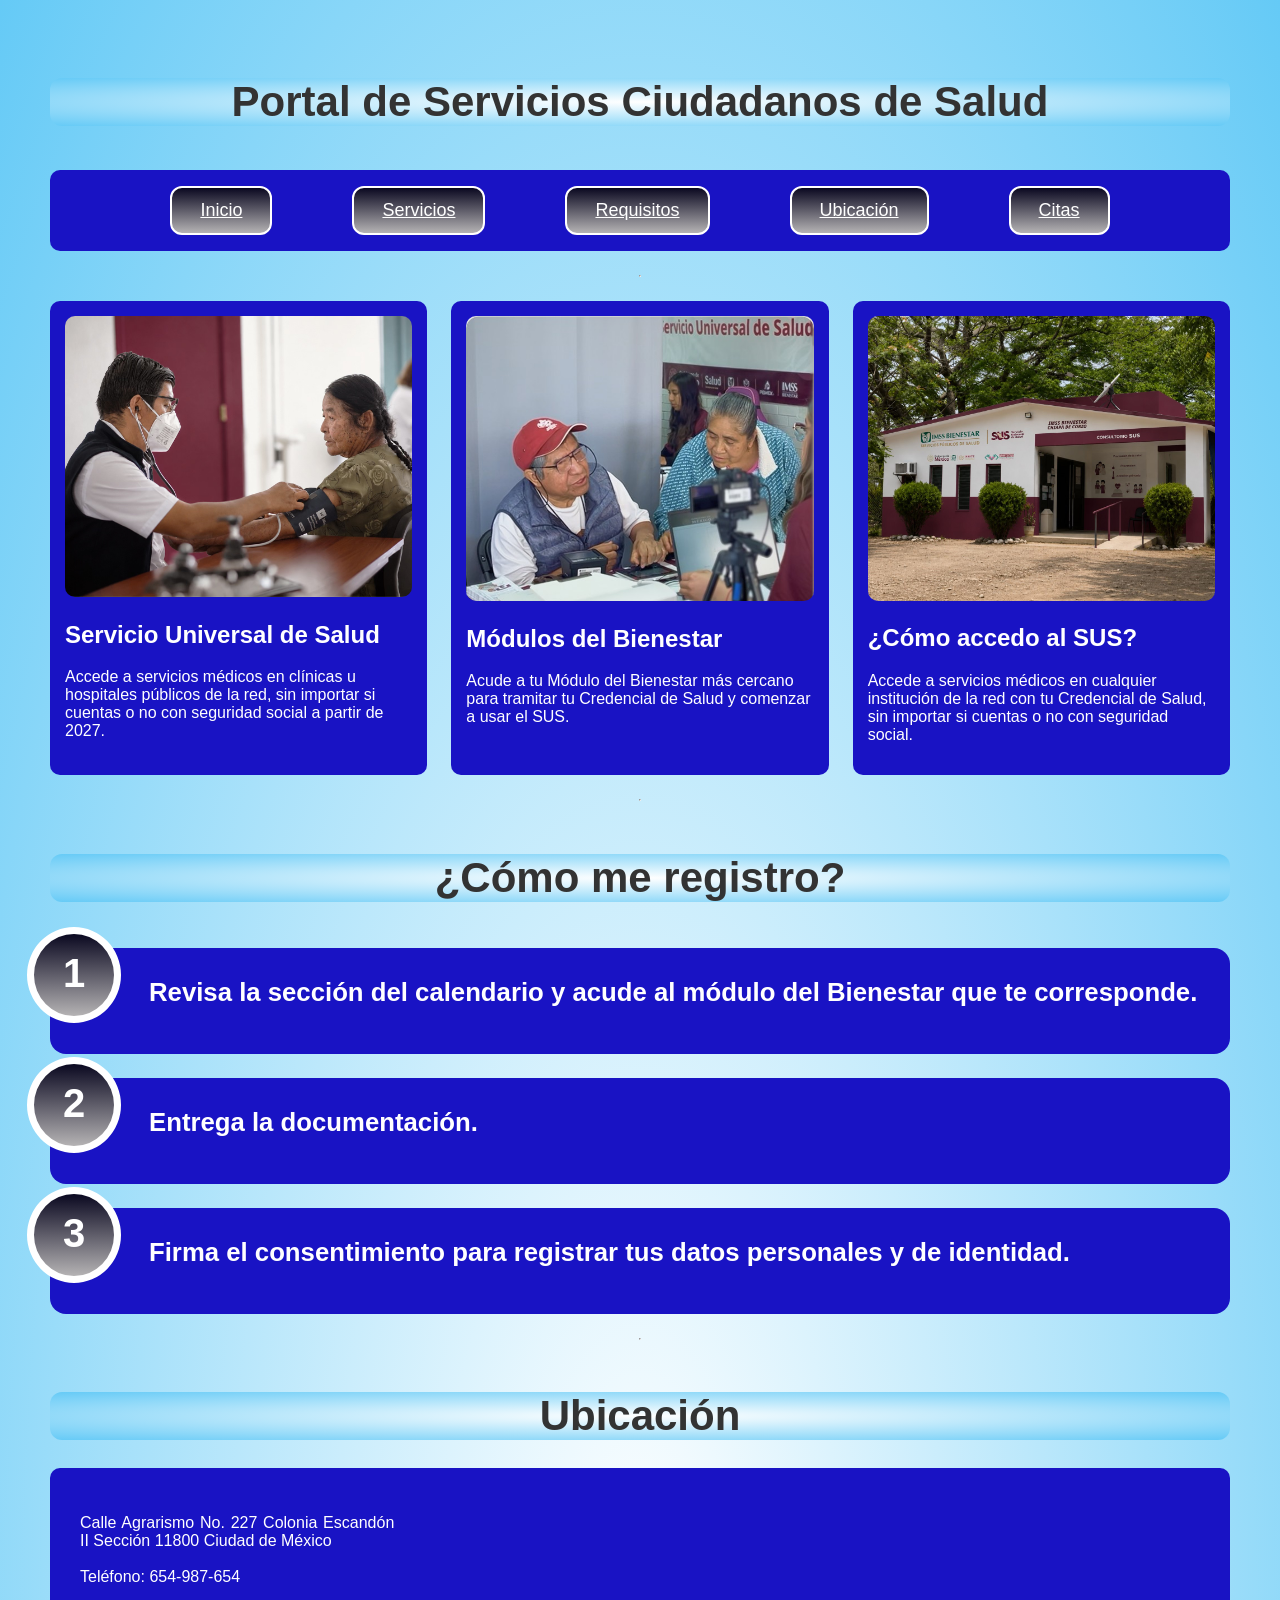
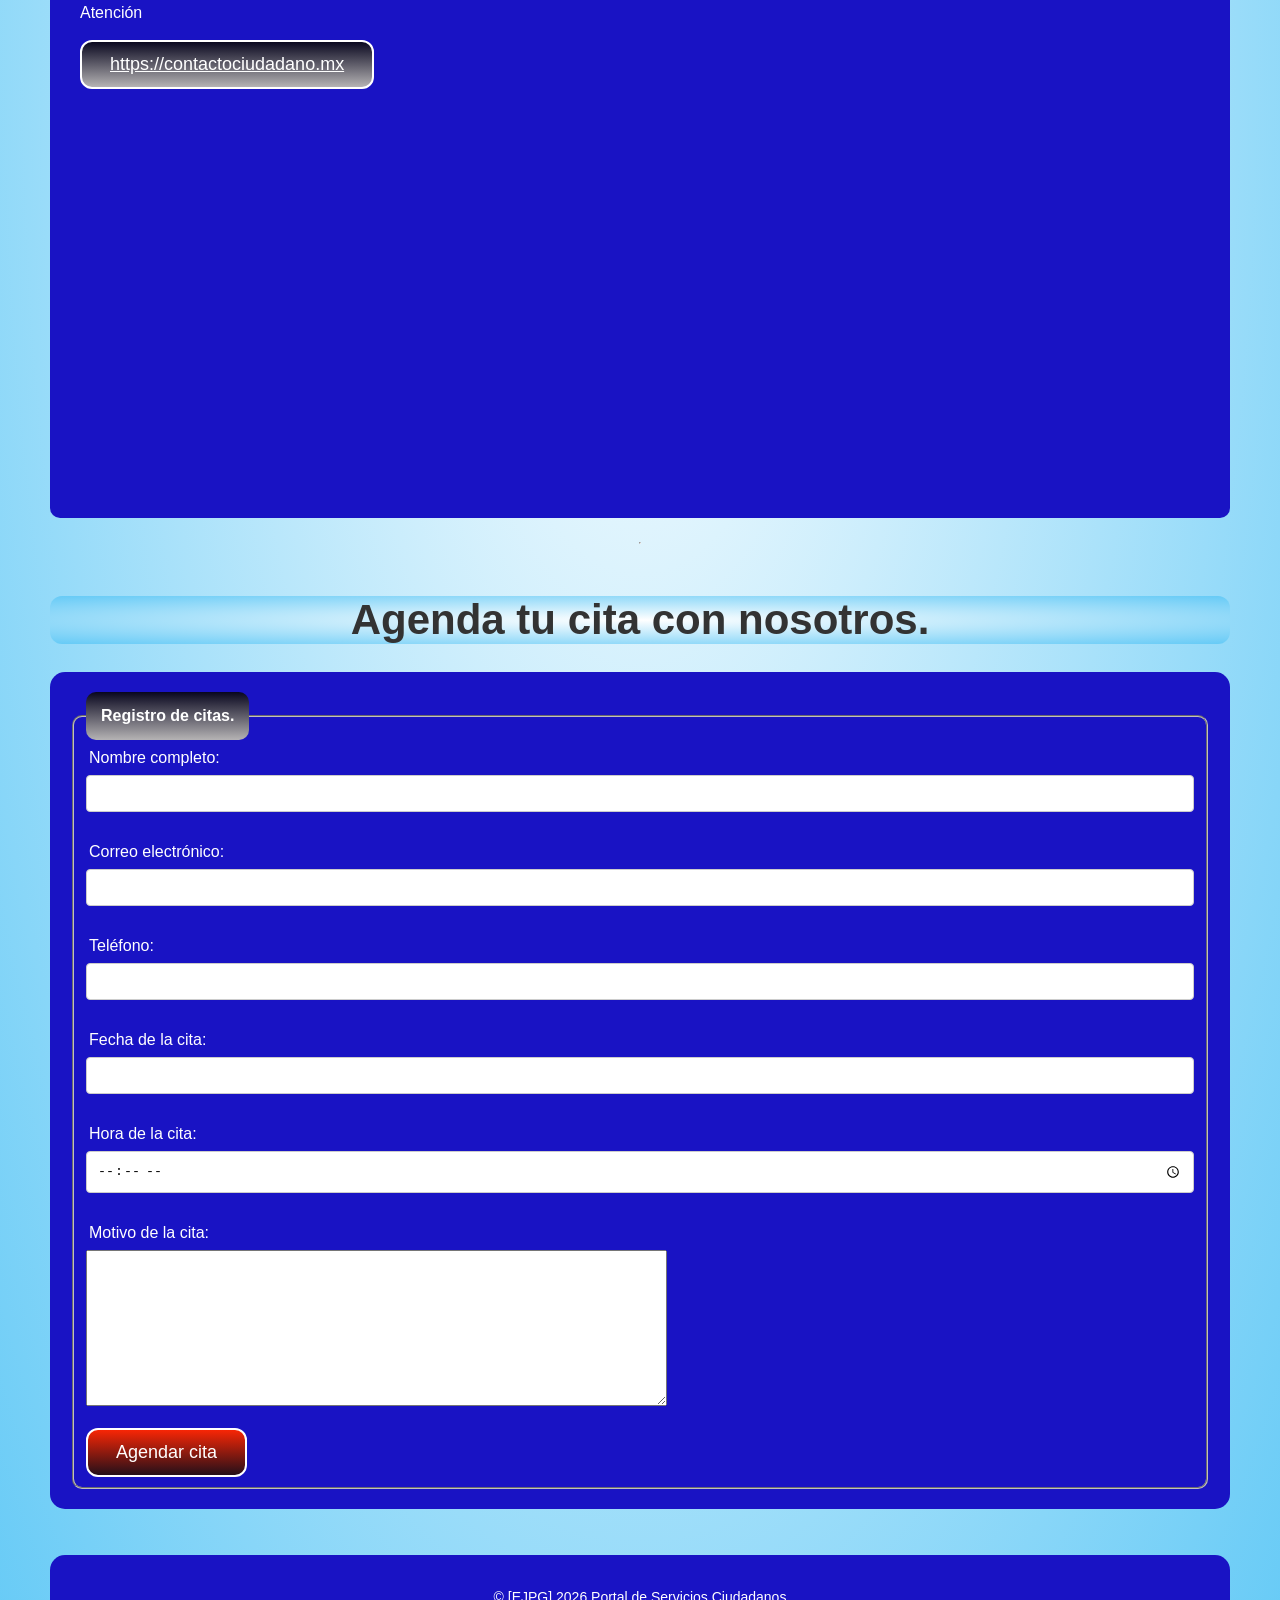
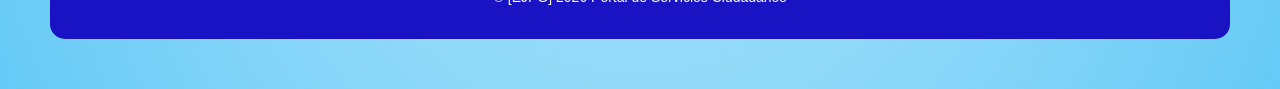
==== portal-servicios/index.html @ 0f51109d "update portal" ====
<!DOCTYPE html>
<html lang="es">

<head>
    <meta charset="utf-8">
    <meta http-equiv="X-UA-Compatible" content="IE=edge">
    <meta name="viewport" content="width=device-width, initial-scale=1">
    <title>Portal de Servicios Ciudadanos</title>

    <!-- CSS -->
    <link rel="stylesheet" href="assets/css/estilo.css">


</head>

<body>
    <!-- Contenido -->
    <header class="encabezado-sitio" id="inicio">
        <h1>Portal de Servicios Ciudadanos de Salud</h1>
    </header>

    <nav class="navegacion-sitio" aria-label="principal">
        <a href="#inicio">Inicio</a>
        <a href="#servicios">Servicios</a>
        <a href="#requisitos">Requisitos</a>
        <a href="#ubicacion">Ubicación</a>
        <a href="#citas">Citas</a>
    </nav>
    <hr>

    <main id="servicios" aria-label="Servicios de Salud">
        <section class="grid-servicios">
            <article class="tarjeta-servicio">
                <img src="assets/img/01.jpg" alt="Servicios de Salud">
                <h2>Servicio Universal de Salud</h2>
                <p>Accede a servicios médicos en clínicas u hospitales públicos de la red, sin importar si cuentas o no
                    con seguridad social a partir de 2027.</p>
            </article>
            <article class="tarjeta-servicio">
                <img src="assets/img/02.jpg" alt="Módulos del Bienestar">
                <h2>Módulos del Bienestar</h2>
                <p>Acude a tu Módulo del Bienestar más cercano para tramitar tu Credencial de Salud y comenzar a usar el
                    SUS.</p>
            </article>
            <article class="tarjeta-servicio">
                <img src="assets/img/03.jpg" alt="Módulos del Bienestar">
                <h2>¿Cómo accedo al SUS?</h2>
                <p>Accede a servicios médicos en cualquier institución de la red con tu Credencial de Salud, sin
                    importar si cuentas o no con seguridad social.
                </p>
            </article>
        </section>
    </main>
    <hr>


    <main id="requisitos" aria-label="Requisitos">
        <h1>¿Cómo me registro?</h1><br>
        <section class="grid-requisitos">
            <article class="requisitos">
                <span class="numero"><strong>1</strong></span>
                <h3>Revisa la sección del calendario y acude al módulo del Bienestar que te corresponde.</h3>
            </article>
            <article class="requisitos">
                <span class="numero"><strong>2</strong></span>
                <h3>Entrega la documentación.</h3>
            </article>

            <article class="requisitos">
                <span class="numero"><strong>3</strong></span>
                <h3>Firma el consentimiento para registrar tus datos personales y de identidad.</h3>
            </article>
        </section>
    </main>
    <hr>

    <main id="ubicacion" aria-label="ubicacion">
        <h1>Ubicación</h1>
        <section class="tarjeta-ubicacion">

            <div class="direccion">
                <p>
                    Calle Agrarismo No. 227 Colonia Escandón II Sección 11800 Ciudad de México<br><br>
                    Teléfono: 654-987-654 <br><br>
                    Atención <br><br><a href="https://contactociudadano.mx"
                        target="_blank">https://contactociudadano.mx</a><br>

                </p>

            </div>

            <div class="mapa">
                <iframe class="mapa"
                    src="https://www.google.com/maps/embed?pb=!1m18!1m12!1m3!1d1881.6504908377208!2d-99.17516356628991!3d19.39939727955639!2m3!1f0!2f0!3f0!3m2!1i1024!2i768!4f13.1!3m3!1m2!1s0x85d1ff004a78d7c1%3A0x5c1ab78b1974533a!2sServicio%20Nacional%20de%20Salud%20P%C3%BAblica%20(SNSP)!5e0!3m2!1ses!2smx!4v1794494228817!5m2!1ses!2smx"
                    width="600px" height="800px" style="border:0;" allowfullscreen="" loading="lazy"
                    referrerpolicy="strict-origin-when-cross-origin"></iframe>

            </div>

        </section>
    </main>
    <hr>

    <main id="citas" aria-label="agendar cita">
        <h1>Agenda tu cita con nosotros.</h1>
        <section class="tarjeta-formulario">
            <form action="contacto.php" method="post" class="formulario">
                <fieldset>
                    <legend>Registro de citas.</legend>
                    <label for="nombre">Nombre completo:</label>
                    <input type="text" name="nombre" id="nombre" required>
                    <br><br>

                    <label>Correo electrónico:</label>
                    <input type="email" name="correo" required>
                    <br><br>

                    <label>Teléfono:</label>
                    <input type="tel" name="telefono" required>
                    <br><br>

                    <label>Fecha de la cita:</label>
                    <input type="fecha" name="fecha" required>
                    <br><br>

                    <label>Hora de la cita:</label>
                    <input type="time" name="hora" required>
                    <br><br>

                    <label>Motivo de la cita:</label>
                    <textarea name="motivo" cols="70" rows="10"></textarea>
                    <br><br>

                    <button type="submit">Agendar cita</button>
                </fieldset>
            </form>
        </section>
    </main>

    <footer class="pie-sitio">
        <p>&copy; [EJPG] 2026 Portal de Servicios Ciudadanos</p>
    </footer>

    <!-- JS -->

</body>

</html>
---- portal-servicios/assets/css/estilo.css ----
:root {
    --color-texto: #ffffff;
    --color-fondo: #1913c4;
    --color-tarjetas: #afb0b0;
    --espacio: 1rem;
    --paso--1: clamp(0.9rem, 0.3vw + 0.85rem, 1rem);
    --paso-1: clamp(1.25rem, 0.8vw + 1rem, 1.5rem);
}

@media (min-width: 768px) {
    .grid-servicios {
        display: grid;
        grid-template-columns: repeat(2, 1fr);
        gap: 1.5rem;
    }

    .grid-requisitos {
        display: grid;
        grid-template-columns: repeat(2, 1fr);
        gap: 1.5rem;
    }
}

@media (min-width: 1024px) {
    .grid-servicios {
        grid-template-columns: repeat(3, 1fr);
    }

    .grid-requisitos {
        grid-template-columns: repeat(1, 1fr);
    }
}


body {
    display: grid;
    margin: 50px;
    gap: 1rem;
    font-family: Verdana, Geneva, Tahoma, sans-serif;
    background: radial-gradient(#ffffff, #65caf6);
}

.navegacion-sitio {
    display: flex;
    justify-content: center;
    flex-wrap: wrap;
    gap: 5rem;
    background-color: var(--color-fondo);
    position: sticky;
    top: 0;
    padding: 1rem;
    border-radius: 10px;
}

.tarjeta-servicio{
    background: var(--color-fondo);
    border-radius: 10px;
    padding: 15px;
    color: var(--color-texto);

}

.tarjeta-ubicacion{
    background: var(--color-fondo);
    border-radius: 10px;
    padding: 15px;
    color: var(--color-texto);   
    display: flex;
    align-items: row;
    justify-content: space-evenly ;
}

.tarjeta-formulario{
    background: var(--color-fondo);
    color: var(--color-texto);
    padding: 20px;
    border-radius: 15PX;
}

fieldset{
    border-radius: 10px;    
}
legend{
    background: linear-gradient(#08061e 0%, #b5b3b4 100%);
    color: white;
    padding: 15px;
    border-radius: 10PX;
    font-weight: bold;
}

.requisitos {
    position: relative;
    display: flex;
    flex-direction: row;
    padding: 5px;
    background: var(--color-fondo);
    border-radius: 16px;
    color: var(--color-texto);
    font-size: 22px;
}

.numero {
    position: relative;
    top: -26px;
    right: 28px;
    display: flex;
    align-items: center;
    justify-content: center;
    width: 80px;
    height: 80px;
    padding-bottom: 2px;
    color: #fff;
    background: linear-gradient(#0a0820 0%, #b5b3b4 100%);
    border: 7px solid #ffffff;
    border-radius: 50%;
    font-size: 40px;
}

.direccion{
    width: 40%;
    border-radius: 1px solid #ffffff;
    text-align: justify; 
    margin: 10px;
    padding: 5px;   

}

.mapa{
    width: 100%;
    height: 600px;
    border-radius: 10px;
    align-items: flex-end;
    margin: 10px;
}

img {
    width: 100%;
    border-radius: 10px;
}

a {
    display: inline-block;
    color: #ffffff;
    font-size: 18px;
    padding: 12px 28px;
    border: 2px solid #ffffff;
    border-radius: 12px;
    background: linear-gradient(#0a0820 0%,#b5b3b4 100%);
    cursor: pointer;
}

h1 {
    color: #333;
    font-size: 42px;
    font-weight: bold;
    text-align: center;
    background: radial-gradient(#ffffff, #65caf6);
    border-radius: 12px;
  }

  input{
    width: 100%;
    padding: 10px;
    margin-bottom: 10px;
    border: 1px solid #ccc;
    border-radius: 4px;
    box-sizing: border-box;
  }

  label{
    display: block;
    margin-bottom: 5px;
    padding: 3px;
  }

  button{
    display: inline-block;
    color: #ffffff;
    font-size: 18px;
    padding: 12px 28px;
    border: 2px solid #ffffff;
    border-radius: 12px;
    background: linear-gradient(#f82605 0%,#240f19 100%);
    cursor: pointer;
  }

  .pie-sitio{
    background-color: var(--color-fondo);
    color: white;
    text-align: center;
    padding: 20px;
    margin-top: 30px;
    font-size: 14px;
    border-radius: 15px;
  }
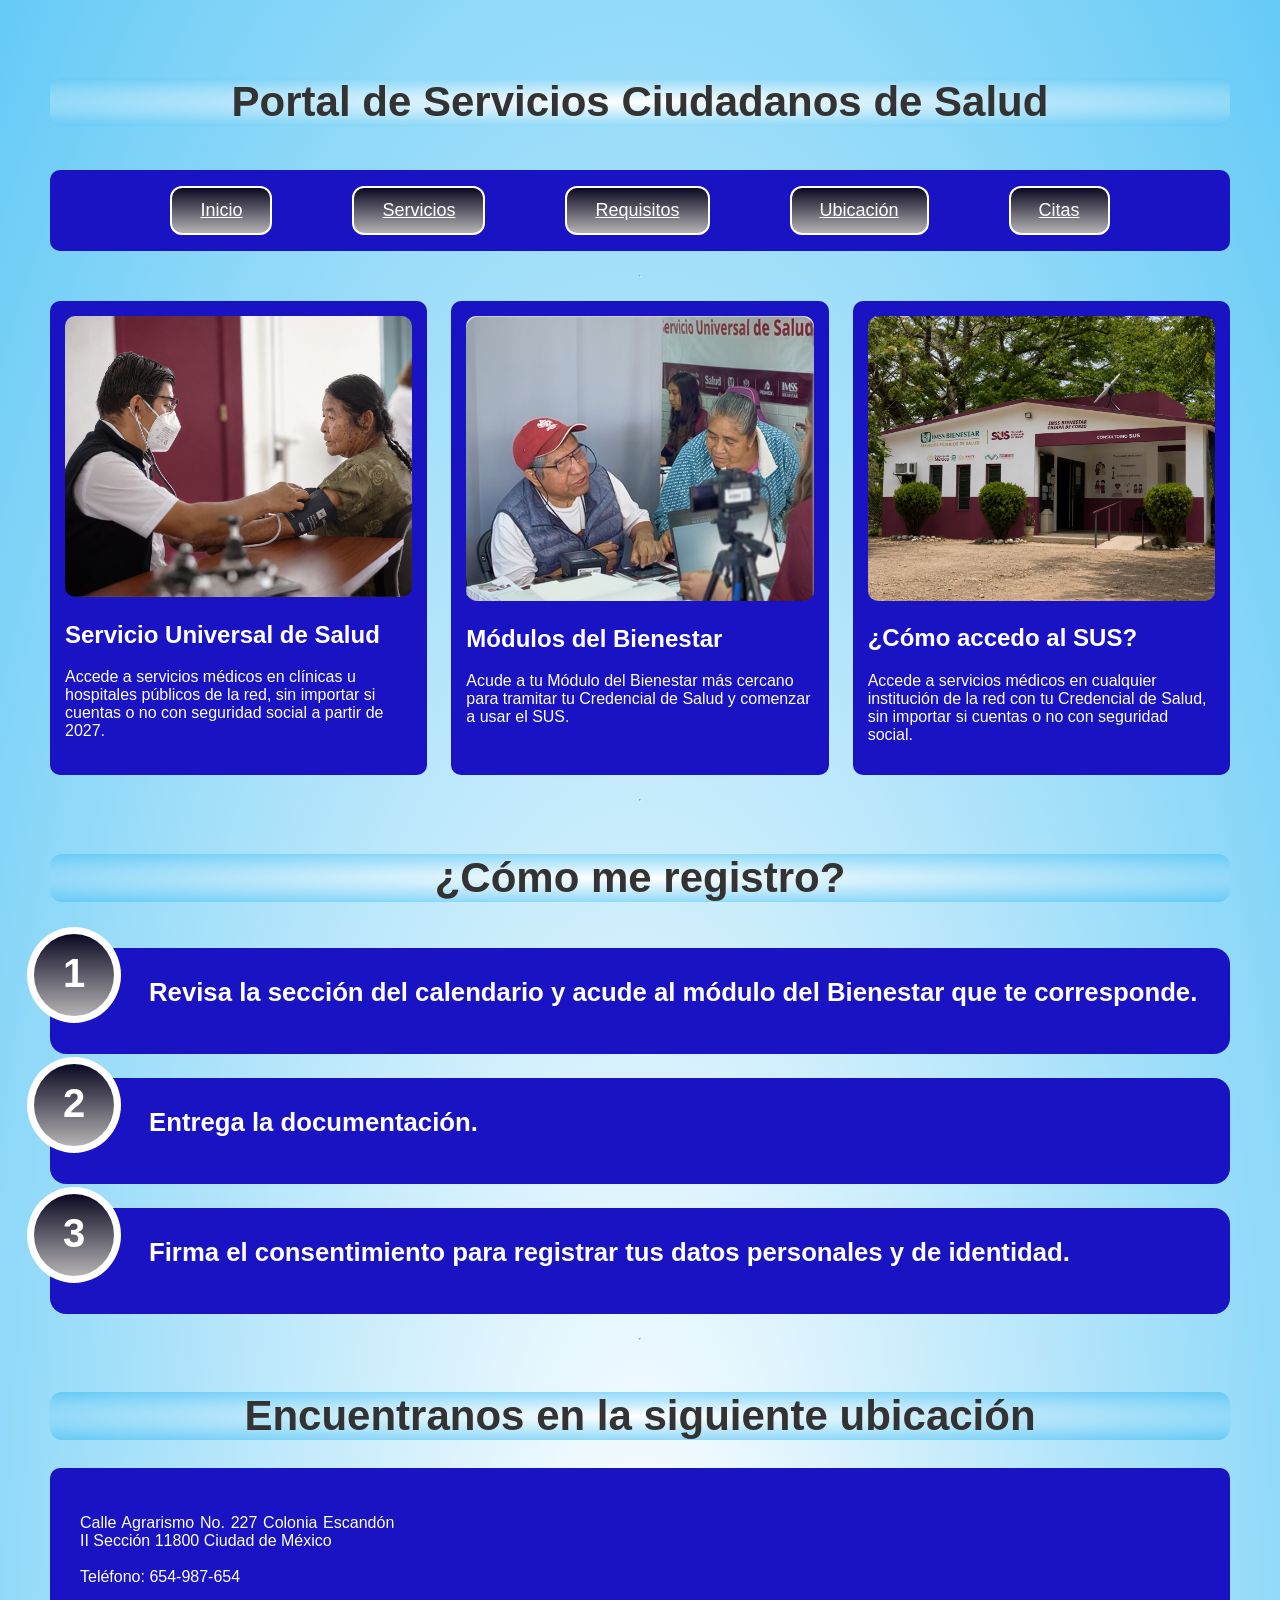
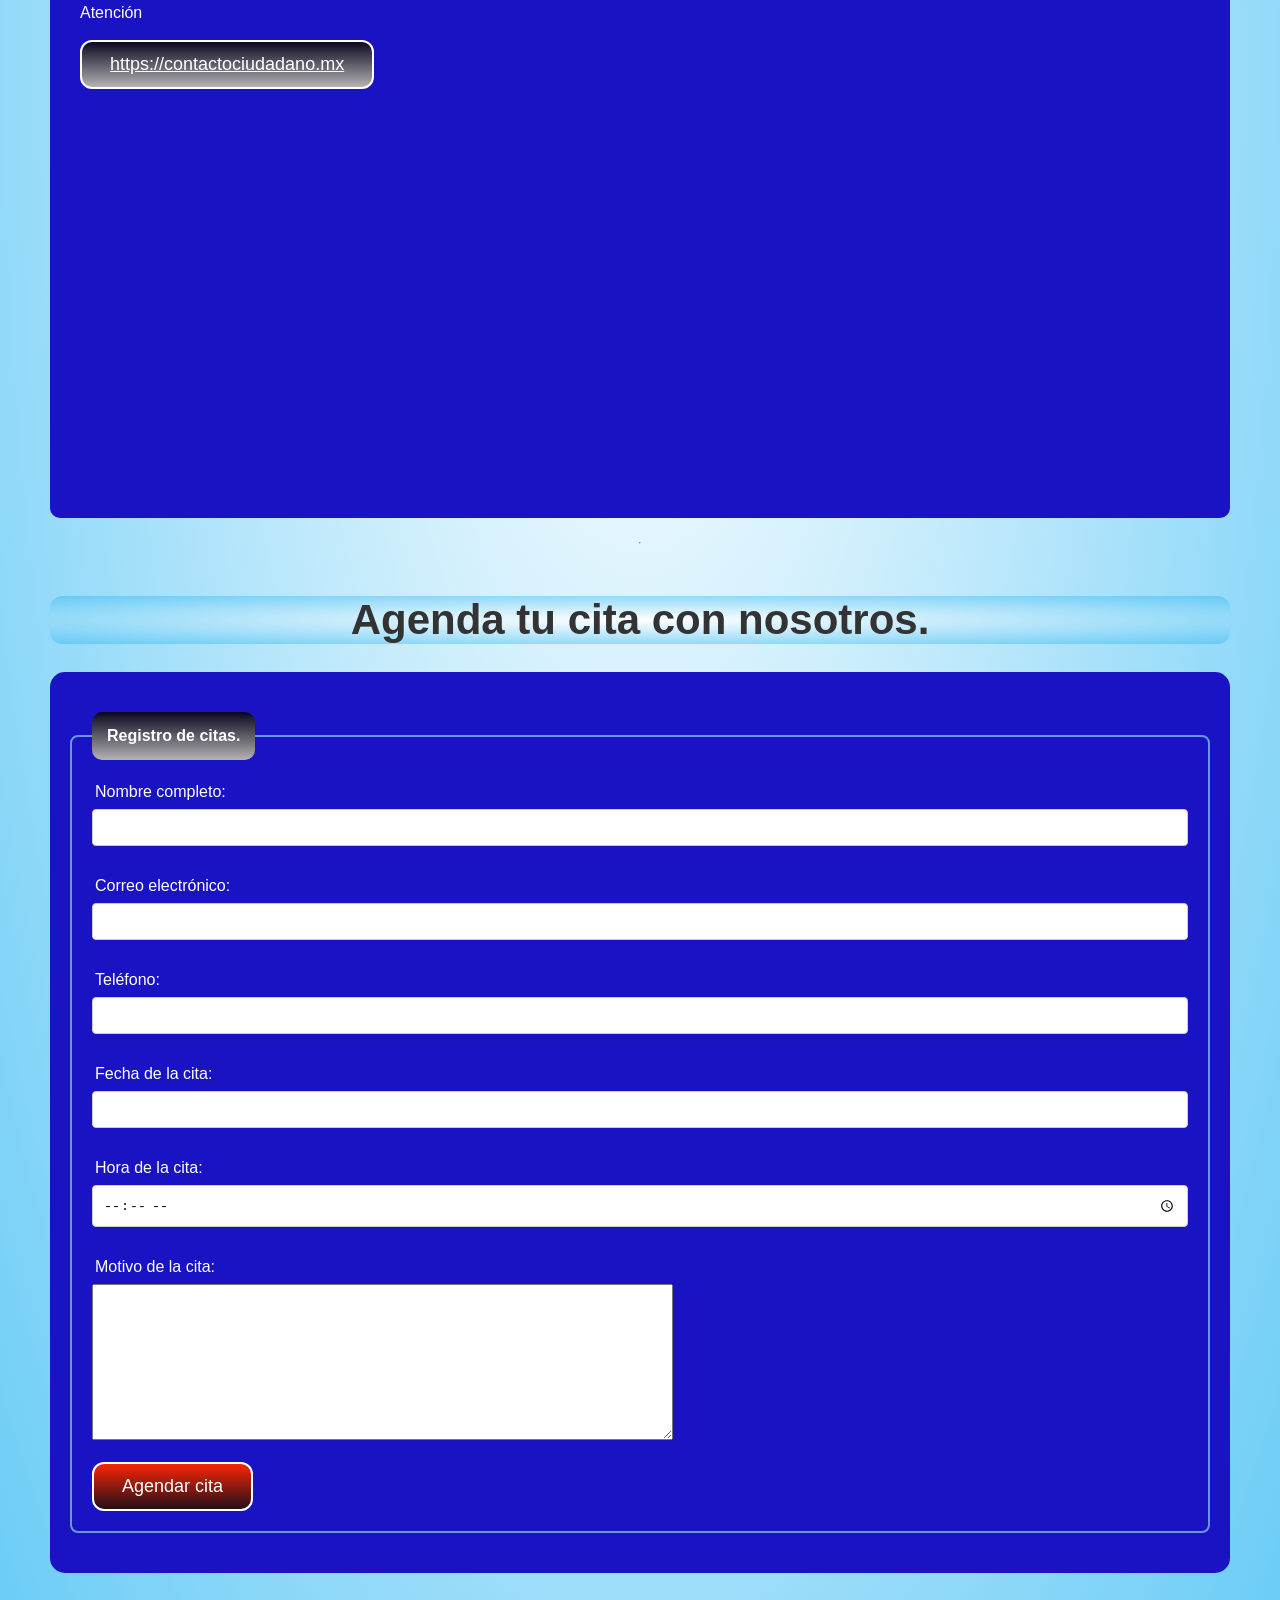
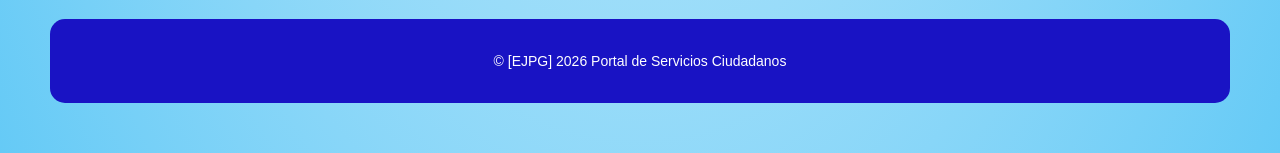
==== commit 5309fb4b: "update portal" ====
--- a/portal-servicios/index.html
+++ b/portal-servicios/index.html
@@ -1,16 +1,13 @@
 <!DOCTYPE html>
 <html lang="es">
-
+<!--****Eduardo Javier Pérez Galván****-->
 <head>
     <meta charset="utf-8">
     <meta http-equiv="X-UA-Compatible" content="IE=edge">
     <meta name="viewport" content="width=device-width, initial-scale=1">
     <title>Portal de Servicios Ciudadanos</title>
-
     <!-- CSS -->
-    <link rel="stylesheet" href="assets/css/estilo.css">
-
-
+    <link rel="stylesheet" href="assets/css/style.css">
 </head>
 
 <body>
@@ -18,7 +15,6 @@
     <header class="encabezado-sitio" id="inicio">
         <h1>Portal de Servicios Ciudadanos de Salud</h1>
     </header>
-
     <nav class="navegacion-sitio" aria-label="principal">
         <a href="#inicio">Inicio</a>
         <a href="#servicios">Servicios</a>
@@ -27,7 +23,6 @@
         <a href="#citas">Citas</a>
     </nav>
     <hr>
-
     <main id="servicios" aria-label="Servicios de Salud">
         <section class="grid-servicios">
             <article class="tarjeta-servicio">
@@ -52,8 +47,6 @@
         </section>
     </main>
     <hr>
-
-
     <main id="requisitos" aria-label="Requisitos">
         <h1>¿Cómo me registro?</h1><br>
         <section class="grid-requisitos">
@@ -65,7 +58,6 @@
                 <span class="numero"><strong>2</strong></span>
                 <h3>Entrega la documentación.</h3>
             </article>
-
             <article class="requisitos">
                 <span class="numero"><strong>3</strong></span>
                 <h3>Firma el consentimiento para registrar tus datos personales y de identidad.</h3>
@@ -73,9 +65,8 @@
         </section>
     </main>
     <hr>
-
     <main id="ubicacion" aria-label="ubicacion">
-        <h1>Ubicación</h1>
+        <h1>Encuentranos en la siguiente ubicación</h1>
         <section class="tarjeta-ubicacion">
 
             <div class="direccion">
@@ -100,7 +91,6 @@
         </section>
     </main>
     <hr>
-
     <main id="citas" aria-label="agendar cita">
         <h1>Agenda tu cita con nosotros.</h1>
         <section class="tarjeta-formulario">
@@ -136,13 +126,10 @@
             </form>
         </section>
     </main>
-
     <footer class="pie-sitio">
         <p>&copy; [EJPG] 2026 Portal de Servicios Ciudadanos</p>
     </footer>
 
-    <!-- JS -->
-
 </body>
 
 </html>
--- a/portal-servicios/assets/css/style.css
+++ b/portal-servicios/assets/css/style.css
@@ -0,0 +1,283 @@
+/*Eduardo Javier Pérez Galván*/
+:root {
+    --color-texto: #ffffff;
+    --color-fondo: #1913c4;
+    --color-tarjetas: #afb0b0;
+    --espacio: 1rem;
+    --paso--1: clamp(0.9rem, 0.3vw + 0.85rem, 1rem);
+    --paso-1: clamp(1.25rem, 0.8vw + 1rem, 1.5rem);
+}
+
+@media (min-width: 768px) {
+    .grid-servicios {
+        display: grid;
+        grid-template-columns: repeat(2, 1fr);
+        gap: 1.5rem;
+    }
+
+    .grid-requisitos {
+        display: grid;
+        grid-template-columns: repeat(2, 1fr);
+        gap: 1.5rem;
+    }
+
+}
+
+@media (min-width: 1024px) {
+    .grid-servicios {
+        grid-template-columns: repeat(3, 1fr);
+    }
+
+    .grid-requisitos {
+        grid-template-columns: repeat(1, 1fr);
+    }
+}
+
+
+body {
+    display: grid;
+    margin: 50px;
+    gap: 1rem;
+    font-family: Verdana, Geneva, Tahoma, sans-serif;
+    background: radial-gradient(#ffffff, #65caf6);
+}
+
+.navegacion-sitio {
+    display: flex;
+    justify-content: center;
+    flex-wrap: wrap;
+    gap: 5rem;
+    background-color: var(--color-fondo);
+    position: sticky;
+    top: 0;
+    padding: 1rem;
+    border-radius: 10px;
+}
+
+.tarjeta-servicio {
+    background: var(--color-fondo);
+    border-radius: 10px;
+    padding: 15px;
+    color: var(--color-texto);
+
+}
+
+.tarjeta-ubicacion {
+    background: var(--color-fondo);
+    border-radius: 10px;
+    padding: 15px;
+    color: var(--color-texto);
+    display: flex;
+    align-items: row;
+    justify-content: space-evenly;
+}
+
+.tarjeta-formulario {
+    background: var(--color-fondo);
+    color: var(--color-texto);
+    padding: 20px;
+    border-radius: 15PX;
+}
+
+fieldset {
+    border: 2px solid #6899dc;
+    border-radius: 8px;
+    padding: 20px;
+    margin: 20px 0;
+    width: 100%;
+    box-sizing: border-box;
+
+}
+
+legend {
+    background: linear-gradient(#08061e 0%, #b5b3b4 100%);
+    color: white;
+    padding: 15px;
+    border-radius: 10PX;
+    font-weight: bold;
+}
+
+.requisitos {
+    position: relative;
+    display: flex;
+    flex-direction: row;
+    padding: 5px;
+    background: var(--color-fondo);
+    border-radius: 16px;
+    color: var(--color-texto);
+    font-size: 22px;
+}
+
+.numero {
+    position: relative;
+    top: -26px;
+    right: 28px;
+    display: flex;
+    align-items: center;
+    justify-content: center;
+    width: 80px;
+    height: 80px;
+    padding-bottom: 2px;
+    color: #fff;
+    background: linear-gradient(#0a0820 0%, #b5b3b4 100%);
+    border: 7px solid #ffffff;
+    border-radius: 50%;
+    font-size: 40px;
+}
+
+.direccion {
+    width: 40%;
+    border-radius: 1px solid #ffffff;
+    text-align: justify;
+    margin: 10px;
+    padding: 5px;
+
+}
+
+.mapa {
+    width: 100%;
+    height: 600px;
+    border-radius: 10px;
+    align-items: flex-end;
+    margin: 10px;
+}
+
+img {
+    width: 100%;
+    border-radius: 10px;
+}
+
+a {
+    display: inline-block;
+    color: #ffffff;
+    font-size: 18px;
+    padding: 12px 28px;
+    border: 2px solid #ffffff;
+    border-radius: 12px;
+    background: linear-gradient(#0a0820 0%, #b5b3b4 100%);
+    cursor: pointer;
+}
+
+h1 {
+    color: #333;
+    font-size: 42px;
+    font-weight: bold;
+    text-align: center;
+    background: radial-gradient(#ffffff, #65caf6);
+    border-radius: 12px;
+}
+
+input {
+    width: 100%;
+    padding: 10px;
+    margin-bottom: 10px;
+    border: 1px solid #ccc;
+    border-radius: 4px;
+    box-sizing: border-box;
+}
+
+label {
+    display: block;
+    margin-bottom: 5px;
+    padding: 3px;
+}
+
+button {
+    display: inline-block;
+    color: #ffffff;
+    font-size: 18px;
+    padding: 12px 28px;
+    border: 2px solid #ffffff;
+    border-radius: 12px;
+    background: linear-gradient(#f82605 0%, #240f19 100%);
+    cursor: pointer;
+}
+
+.pie-sitio {
+    background-color: var(--color-fondo);
+    color: white;
+    text-align: center;
+    padding: 20px;
+    margin-top: 30px;
+    font-size: 14px;
+    border-radius: 15px;
+}
+
+/* RESPONSIVO PARA CELULARES */
+@media (max-width: 499px) {
+
+    .grid-servicios,
+    .grid-requisitos {
+        display: grid;
+        grid-template-columns: 1fr;
+        gap: 1rem;
+    }
+
+    .navegacion-sitio {
+        gap: 10px;
+        padding: 10px;
+    }
+
+    .navegacion-sitio a {
+        width: 100%;
+        font-size: 15px;
+        padding: 10px;
+    }
+
+    .tarjeta-servicio,
+    .tarjeta-ubicacion,
+    .tarjeta-formulario {
+        width: 100%;
+        padding: 12px;
+    }
+
+    .tarjeta-ubicacion {
+        flex-direction: column;
+    }
+
+    .direccion {
+        width: 100%;
+        margin: 5px 0;
+    }
+
+    .mapa {
+        height: 300px;
+        margin: 5px 0;
+    }
+
+    .requisitos {
+        flex-direction: column;
+        font-size: 16px;
+    }
+
+    .numero {
+        top: 0;
+        right: 0;
+        margin: 5px;
+    }
+
+    h1 {
+        font-size: 26px;
+        margin: 5px;
+    }
+
+    input,
+    textarea {
+        width: 100%;
+    }
+
+    a {
+        font-size: 15px;
+        padding: 10px 15px;
+    }
+
+    button {
+        font-size: 16px;
+        width: 100%;
+    }
+
+    .pie-sitio {
+        padding: 15px;
+        font-size: 12px;
+    }
+}
